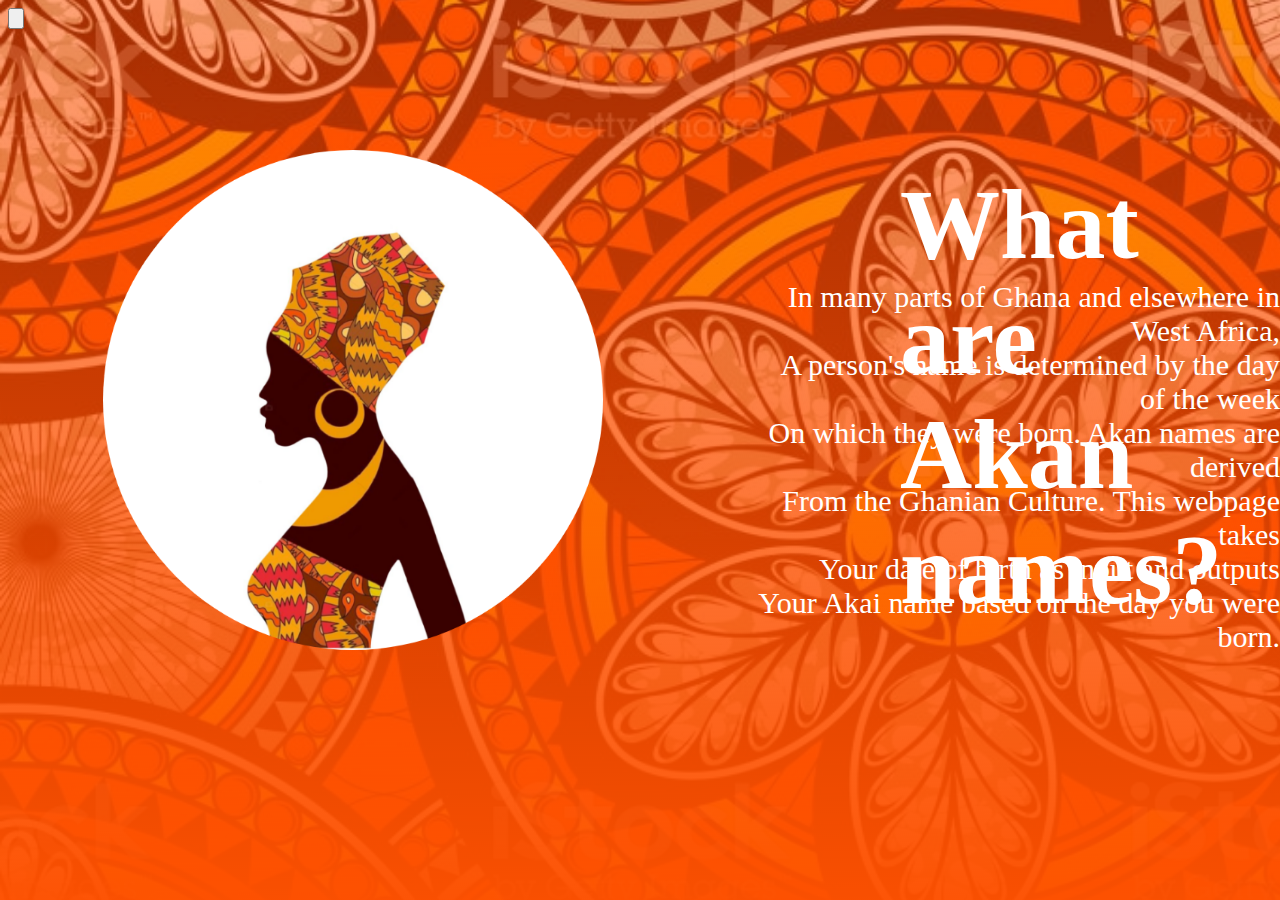
==== index.html @ 2b84c099 "new page added for thr form" ====
<!DOCTYPE html>
<html lang="en">
<head>
    <meta charset="UTF-8">
    <link rel="icon" href="images/kitenge2.png" type="image/x-icon">
    <link rel="stylesheet" href="style.css">
    <title>Akan Generator</title>
</head>
<body class="mainsite" >
    <div class="image1">
        <img src="images/kitenge.png" width="500" height="500">
    </div>
    <div class="text1">
        <h1>What are Akan names?</h1>

    </div>
    <div class="text2">
        <p>
            In many parts of Ghana and elsewhere in West Africa,<br>
            A person's name is determined by the day of the week<br>
            On which they were born. Akan names are derived<br>
            From the Ghanian Culture. This webpage takes<br>
            Your date of birth as input and outputs<br>
            Your Akai name based on the day you were born.<br>
        </p>
    </div>
    <div class="btn1">
        <a href="form.html"><input type="button"></a>
    </div>



</body>
</html>
---- style.css ----
.mainsite{
    background-image: url("images/akan bg.png");
    background-size: 1920px 1080px;
    background-repeat: no-repeat;
    min-height: 100%;
}
.image1{
    position: absolute;
    top: 150px;
    left: 103px;
}
.text1{
    position: absolute;
    top: 100px;
    left: 900px;
    font-family: Onyx;
    font-size: 50px;
    color: white;
}
.text2{
    color: white;
    font-family: "Segoe UI";
    font-size: 30px;
    position: absolute;
    top: 250px;
    left: 755px;
    text-align: right;
}
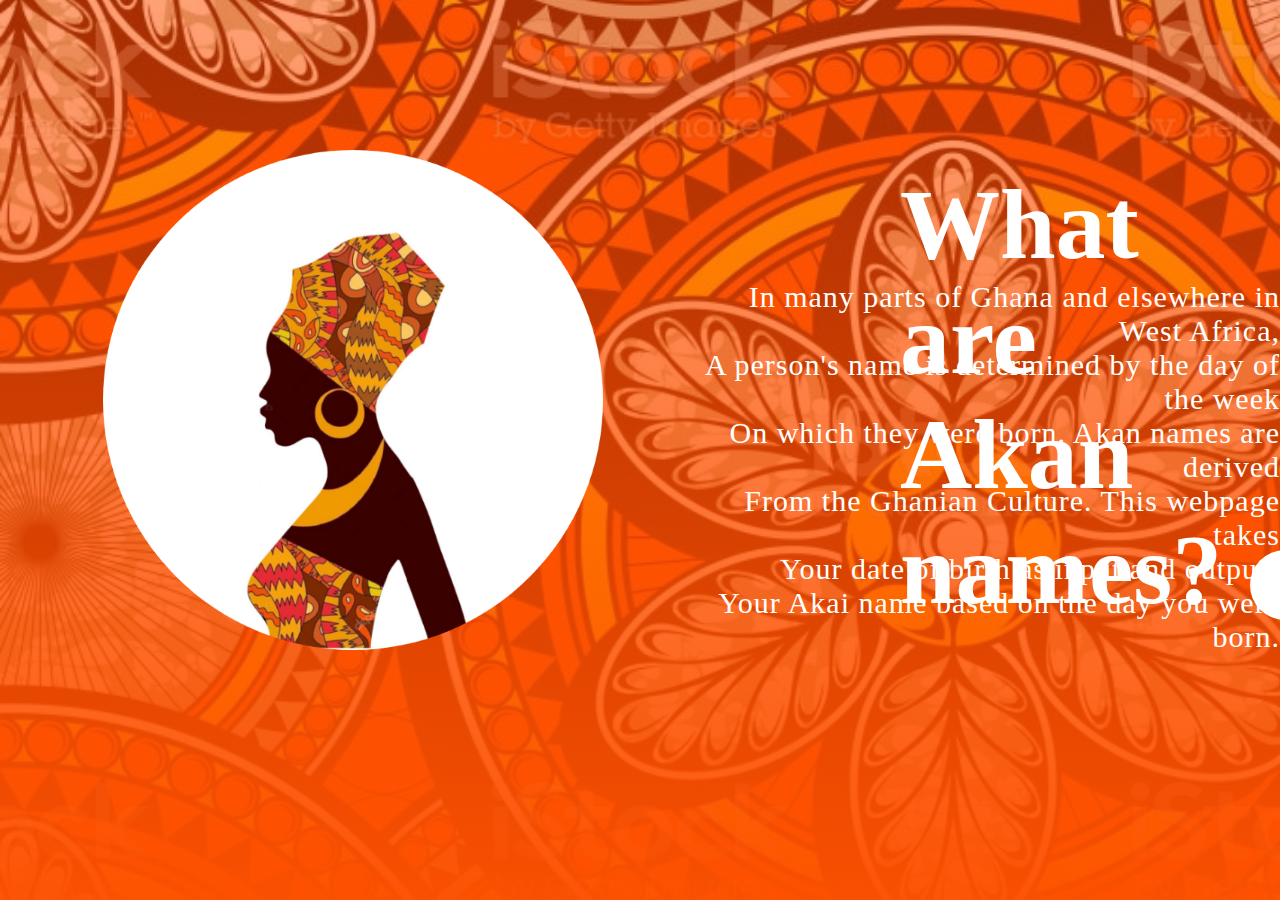
==== commit a3f1f401: "added styling to the elements and also added some background designs to colour match form elements" ====
--- a/index.html
+++ b/index.html
@@ -24,8 +24,8 @@
             Your Akai name based on the day you were born.<br>
         </p>
     </div>
-    <div class="btn1">
-        <a href="form.html"><input type="button"></a>
+    <div class="btn1div">
+        <a href="form.html"><input class="btn1" type="button" value="Try it out"></a>
     </div>
 
 
--- a/style.css
+++ b/style.css
@@ -3,6 +3,8 @@
     background-size: 1920px 1080px;
     background-repeat: no-repeat;
     min-height: 100%;
+    margin:0;
+    padding:0;
 }
 .image1{
     position: absolute;
@@ -22,7 +24,88 @@
     font-family: "Segoe UI";
     font-size: 30px;
     position: absolute;
+    letter-spacing: 1px;
     top: 250px;
-    left: 755px;
+    left: 700px;
     text-align: right;
+}
+.btn1{
+    height: 70px;
+    width: 210px;
+    border-radius: 50px;
+    border: none;
+    background-color: white;
+    color: #FD5101;
+    font-size: 25px;
+    font-weight: bolder;
+    font-family: "Segoe UI";
+    letter-spacing: 1px;
+}
+.btn1div{
+    position: absolute;
+    left: 1250px;
+    top: 550px;
+}
+.divider{
+    background-color: white;
+    height: 50%;
+    width: 100%;
+    position: absolute;
+    top: 50%;
+    opacity: 90%;
+}
+.form1{
+    position: absolute;
+    top: 130px;
+    left: 600px;
+    height: auto;
+    width: 400px;
+    padding-left: 30px;
+    padding-right: 30px;
+    padding-top: 30px;
+    padding-bottom: 40px;
+    background-color: white;
+    color: #FD5101;
+    border-radius: 30px;
+
+}
+input{
+    height: 50px;
+    width: 93%;
+    padding-top: 5px;
+    border-radius: 50px;
+    border-color: #FD5101;
+    border-width: 4px;
+    padding-left: 20px;
+
+}
+select{
+    height: 60px;
+    width: 100%;
+    border-radius: 50px;
+    border-color: #FD5101;
+    border-width: 4px;
+    padding-left: 20px;
+    font-size: 20px;
+}
+
+label{
+    font-size: 25px;
+    font-family: "Segoe UI";
+}
+.date{
+    font-size: 20px;
+}
+.year{
+    font-size: 20px;
+}
+.btn2{
+    height: 60px;
+    width: 100%;
+    border: none;
+    color: white;
+    font-family: "Segoe UI";
+    font-size: 22px;
+    padding-bottom: 5px;
+    background-color: #FD5101;
 }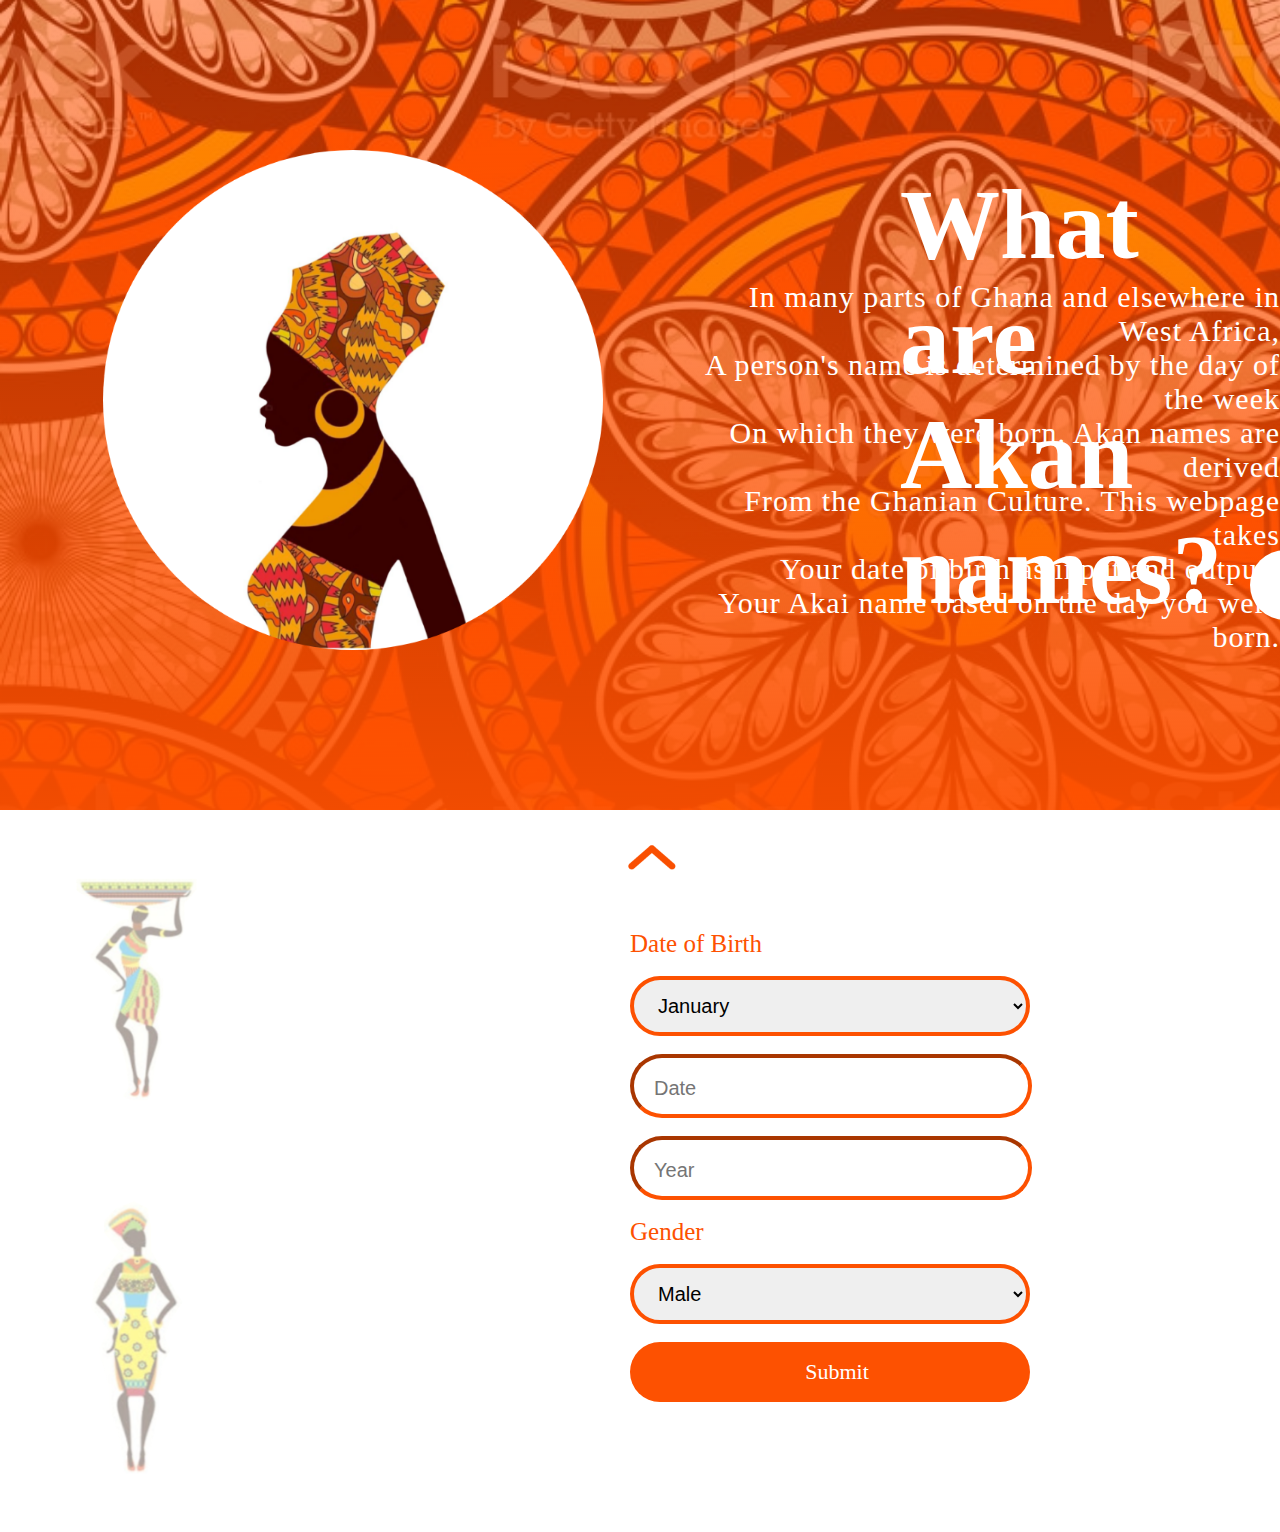
==== commit 5a14b26f: "putting the form in the same page as the index file instead of having 2 pages. also adding some beau" ====
--- a/index.html
+++ b/index.html
@@ -6,7 +6,7 @@
     <link rel="stylesheet" href="style.css">
     <title>Akan Generator</title>
 </head>
-<body class="mainsite" >
+<body class="mainsite" id="top" >
     <div class="image1">
         <img src="images/kitenge.png" width="500" height="500">
     </div>
@@ -15,7 +15,7 @@
 
     </div>
     <div class="text2">
-        <p>
+        <p style="text-shadow: #E4E4E4">
             In many parts of Ghana and elsewhere in West Africa,<br>
             A person's name is determined by the day of the week<br>
             On which they were born. Akan names are derived<br>
@@ -25,9 +25,47 @@
         </p>
     </div>
     <div class="btn1div">
-        <a href="form.html"><input class="btn1" type="button" value="Try it out"></a>
+        <a href="#form"><input class="btn1" type="button" value="Try it out"></a>
     </div>
 
+    <div class="divider2">
+        <img src="images/bkg5.png" width="1646" height="718">
+    </div>
+
+    <div class="buttontop">
+        <a href="#top"><input type="button" class="btn4"></a>
+    </div>
+
+    <div class="form3" id="form">
+        <form>
+            <label class="formlabel" >Date of Birth</label><br><br>
+            <select name="month" required>
+                <option value="1">January</option>
+                <option value="2">February</option>
+                <option value="3">March</option>
+                <option value="4">April</option>
+                <option value="5">May</option>
+                <option value="6">June</option>
+                <option value="7">July</option>
+                <option value="8">August</option>
+                <option value="9">September</option>
+                <option value="10">October</option>
+                <option value="11">November</option>
+                <option value="12">December</option>
+            </select><br><br>
+            <input type="number" class="date" minlength="1" maxlength="2" required placeholder="Date"><br><br>
+            <input type="number" class="year" minlength="4" maxlength="4" required placeholder="Year"><br><br>
+
+            <label class="formlabel">Gender</label><br><br>
+
+            <select name="gender" required>
+                <option value="1">Male</option>
+                <option value="2">Female</option>
+
+            </select><br><br>
+            <a href="index.html"><input class="btn2" type="button"  value="Submit"></a>
+        </form><br><br><br>
+    </div>
 
 
 </body>
--- a/style.css
+++ b/style.css
@@ -5,6 +5,9 @@
     min-height: 100%;
     margin:0;
     padding:0;
+}
+h1{
+    text-shadow: #E4E4E4;
 }
 .image1{
     position: absolute;
@@ -108,4 +111,51 @@
     font-size: 22px;
     padding-bottom: 5px;
     background-color: #FD5101;
-}+}
+
+.form3{
+    position: absolute;
+    top: 900px;
+    left: 600px;
+    height: auto;
+    width: 400px;
+    padding-left: 30px;
+    padding-right: 30px;
+    padding-top: 30px;
+    padding-bottom: 40px;
+    background-color: white;
+    color: #FD5101;
+    border-radius: 30px;
+
+}
+
+.divider2{
+    background-color: white;
+    height: 50%;
+    width: 100%;
+    position: absolute;
+    top: 90%;
+    opacity: 100%;
+}
+
+html{
+    scroll-behavior: smooth;
+}
+
+.btn4{
+    background-image: url("images/icontop.png");
+    width: 75px;
+    height: 41px;
+    background-position: center;
+    background-repeat: no-repeat;
+    background-color: white;
+    border: none;
+    padding-left: 2px;
+    padding-right: 2px;
+    padding-top: 2px;
+    padding-bottom: 2px;
+    position: absolute;
+    left: 48%;
+    top: 93%;
+
+}
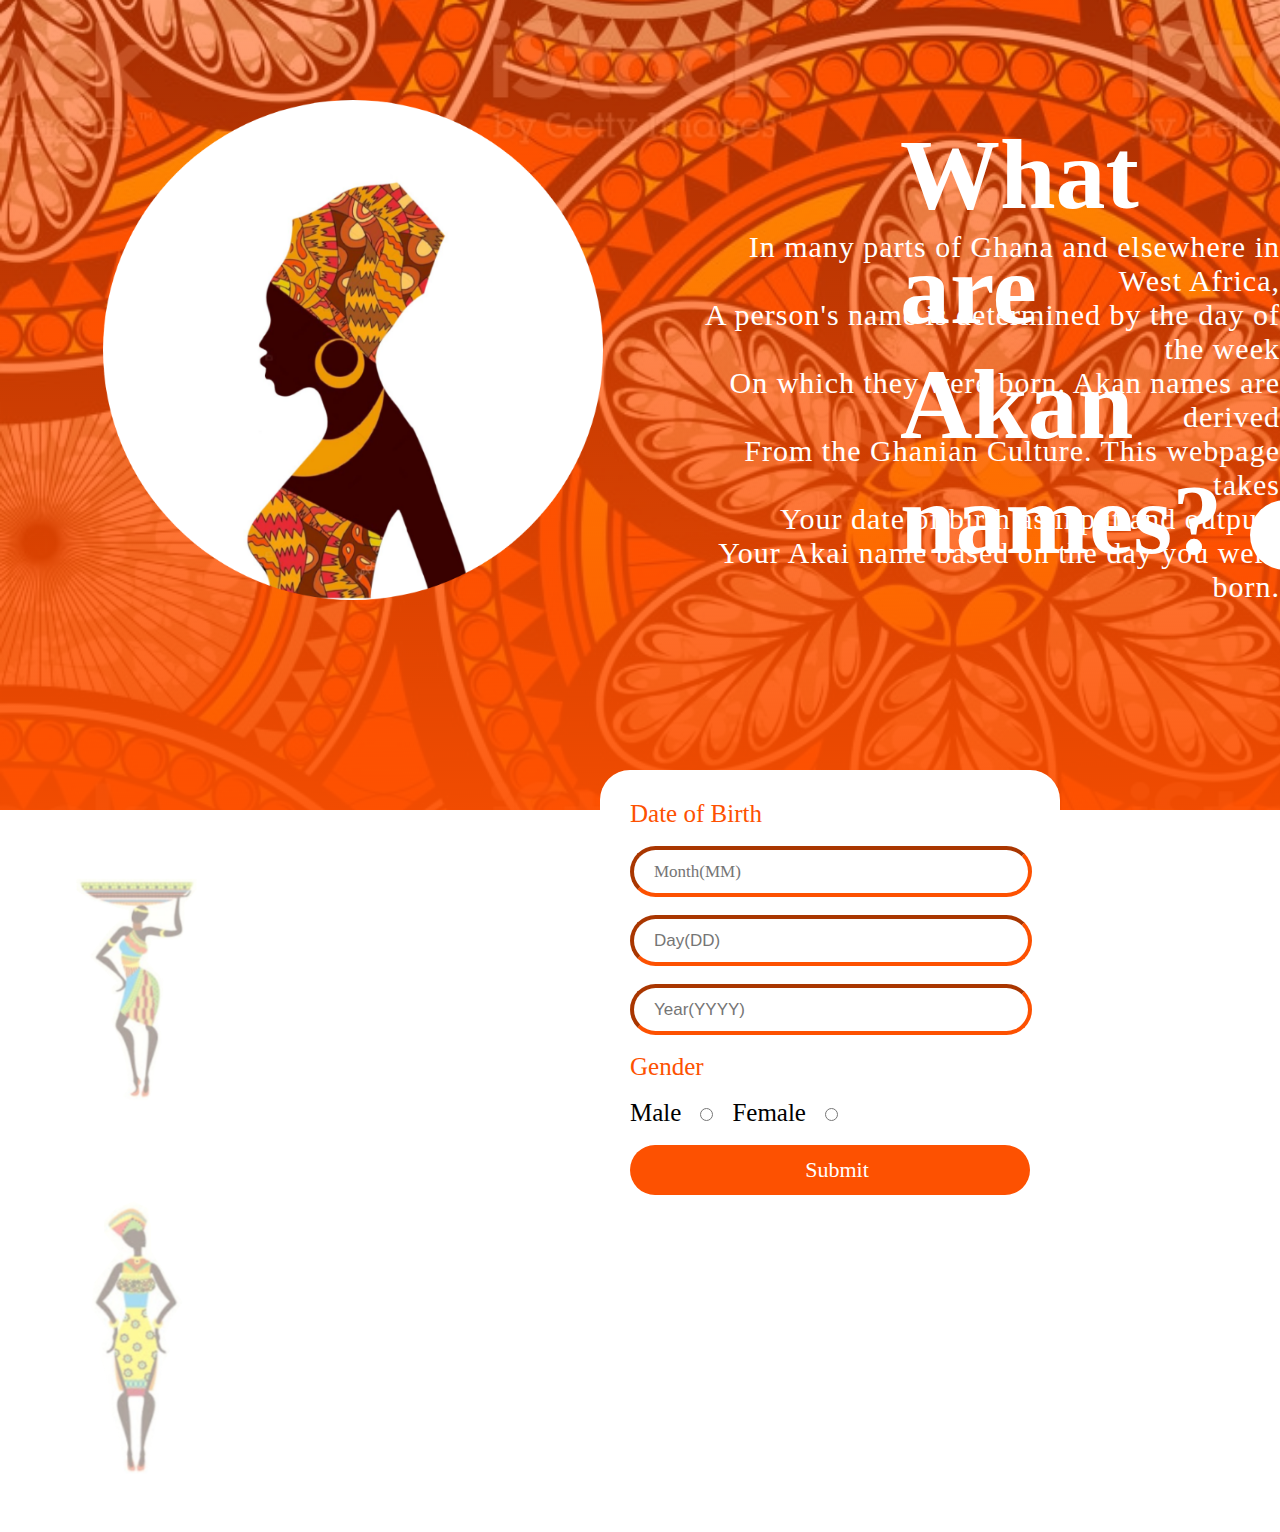
==== commit 1b532f8c: "fixed the date script to help determine if a year was a leap year or not. also fixed the code for ve" ====
--- a/index.html
+++ b/index.html
@@ -37,36 +37,30 @@
     </div>
 
     <div class="form3" id="form">
-        <form>
+        <form onsubmit="return getAkanName()">
             <label class="formlabel" >Date of Birth</label><br><br>
-            <select name="month" required>
-                <option value="1">January</option>
-                <option value="2">February</option>
-                <option value="3">March</option>
-                <option value="4">April</option>
-                <option value="5">May</option>
-                <option value="6">June</option>
-                <option value="7">July</option>
-                <option value="8">August</option>
-                <option value="9">September</option>
-                <option value="10">October</option>
-                <option value="11">November</option>
-                <option value="12">December</option>
-            </select><br><br>
-            <input type="number" class="date" minlength="1" maxlength="2" required placeholder="Date"><br><br>
-            <input type="number" class="year" minlength="4" maxlength="4" required placeholder="Year"><br><br>
+            <input id="varMonth" name="userMonth" type="number" class="month" minlength="1" maxlength="2" required placeholder="Month(MM)"><br><br>
+            <input id="varDate" name="userDate" type="number" class="date" minlength="1" maxlength="2" required placeholder="Day(DD)"><br><br>
+            <input id="varYear" name="userYear" type="number" class="year" minlength="4" maxlength="4" required placeholder="Year(YYYY)"><br><br>
 
-            <label class="formlabel">Gender</label><br><br>
+            <label class="formlabel2">Gender</label><br><br>
+             <b style="padding-right: 10px">Male</b>
+                <input id="varMale" type="radio" name="gender" value="male" required>&nbsp;&nbsp;&nbsp;
+            <b style="padding-right: 10px"> Female</b>
+                <input id="varFemale" type="radio" name="gender" value="female" required>
+            </label><br><br>
 
-            <select name="gender" required>
-                <option value="1">Male</option>
-                <option value="2">Female</option>
+            <input id="get-name" class="btn2" type="submit"  value="Submit">
 
-            </select><br><br>
-            <a href="index.html"><input class="btn2" type="button"  value="Submit"></a>
-        </form><br><br><br>
+        </form>
+<!--
+        <h4 id = display-name><strong style="font-family: 'Segoe UI'; font-weight: normal; font-size: 25px">Results:</strong></h4>
+-->
+        <p id="result"></p>
+
     </div>
 
+    <script src="script/script.js" ></script>
 
 </body>
 </html>--- a/style.css
+++ b/style.css
@@ -11,12 +11,12 @@
 }
 .image1{
     position: absolute;
-    top: 150px;
+    top: 100px;
     left: 103px;
 }
 .text1{
     position: absolute;
-    top: 100px;
+    top: 50px;
     left: 900px;
     font-family: Onyx;
     font-size: 50px;
@@ -28,7 +28,7 @@
     font-size: 30px;
     position: absolute;
     letter-spacing: 1px;
-    top: 250px;
+    top: 200px;
     left: 700px;
     text-align: right;
 }
@@ -38,6 +38,7 @@
     border-radius: 50px;
     border: none;
     background-color: white;
+    padding-bottom: 10px;
     color: #FD5101;
     font-size: 25px;
     font-weight: bolder;
@@ -47,7 +48,7 @@
 .btn1div{
     position: absolute;
     left: 1250px;
-    top: 550px;
+    top: 500px;
 }
 .divider{
     background-color: white;
@@ -72,38 +73,66 @@
     border-radius: 30px;
 
 }
-input{
+input1{
+    height: 40px;
+    width: 93%;
+    padding-top: 5px;
+    border-radius: 50px;
+    border-color: #FD5101;
+    border-width: 4px;
+    padding-left: 20px;
+
+}
+
+select{
     height: 50px;
-    width: 93%;
-    padding-top: 5px;
-    border-radius: 50px;
-    border-color: #FD5101;
-    border-width: 4px;
-    padding-left: 20px;
-
-}
-select{
-    height: 60px;
-    width: 100%;
-    border-radius: 50px;
-    border-color: #FD5101;
-    border-width: 4px;
-    padding-left: 20px;
-    font-size: 20px;
+    width: 100%;
+    border-radius: 50px;
+    border-color: #FD5101;
+    border-width: 4px;
+    padding-left: 20px;
+    font-size: 17px;
 }
 
 label{
     font-size: 25px;
     font-family: "Segoe UI";
+
 }
 .date{
-    font-size: 20px;
+    font-size: 17px;
+    height: 40px;
+    width: 93%;
+    padding-top: 2px;
+    border-radius: 50px;
+    border-color: #FD5101;
+    border-width: 4px;
+    padding-left: 20px;
+
 }
 .year{
-    font-size: 20px;
+    font-size: 17px;
+    height: 40px;
+    width: 93%;
+    padding-top: 2px;
+    border-radius: 50px;
+    border-color: #FD5101;
+    border-width: 4px;
+    padding-left: 20px;
+}
+.month{
+    font-size: 17px;
+    font-family: "Segoe UI";
+    height: 40px;
+    width: 93%;
+    padding-top: 2px;
+    border-radius: 50px;
+    border-color: #FD5101;
+    border-width: 4px;
+    padding-left: 20px;
 }
 .btn2{
-    height: 60px;
+    height: 50px;
     width: 100%;
     border: none;
     color: white;
@@ -111,11 +140,14 @@
     font-size: 22px;
     padding-bottom: 5px;
     background-color: #FD5101;
+    padding-top: 5px;
+    border-radius: 50px;
+    padding-left: 20px;
 }
 
 .form3{
     position: absolute;
-    top: 900px;
+    top: 770px;
     left: 600px;
     height: auto;
     width: 400px;
@@ -159,3 +191,12 @@
     top: 93%;
 
 }
+b{
+    font-size: 25px;
+    font-family: "Segoe UI";
+    font-weight: normal;
+    color: black;
+}
+
+
+
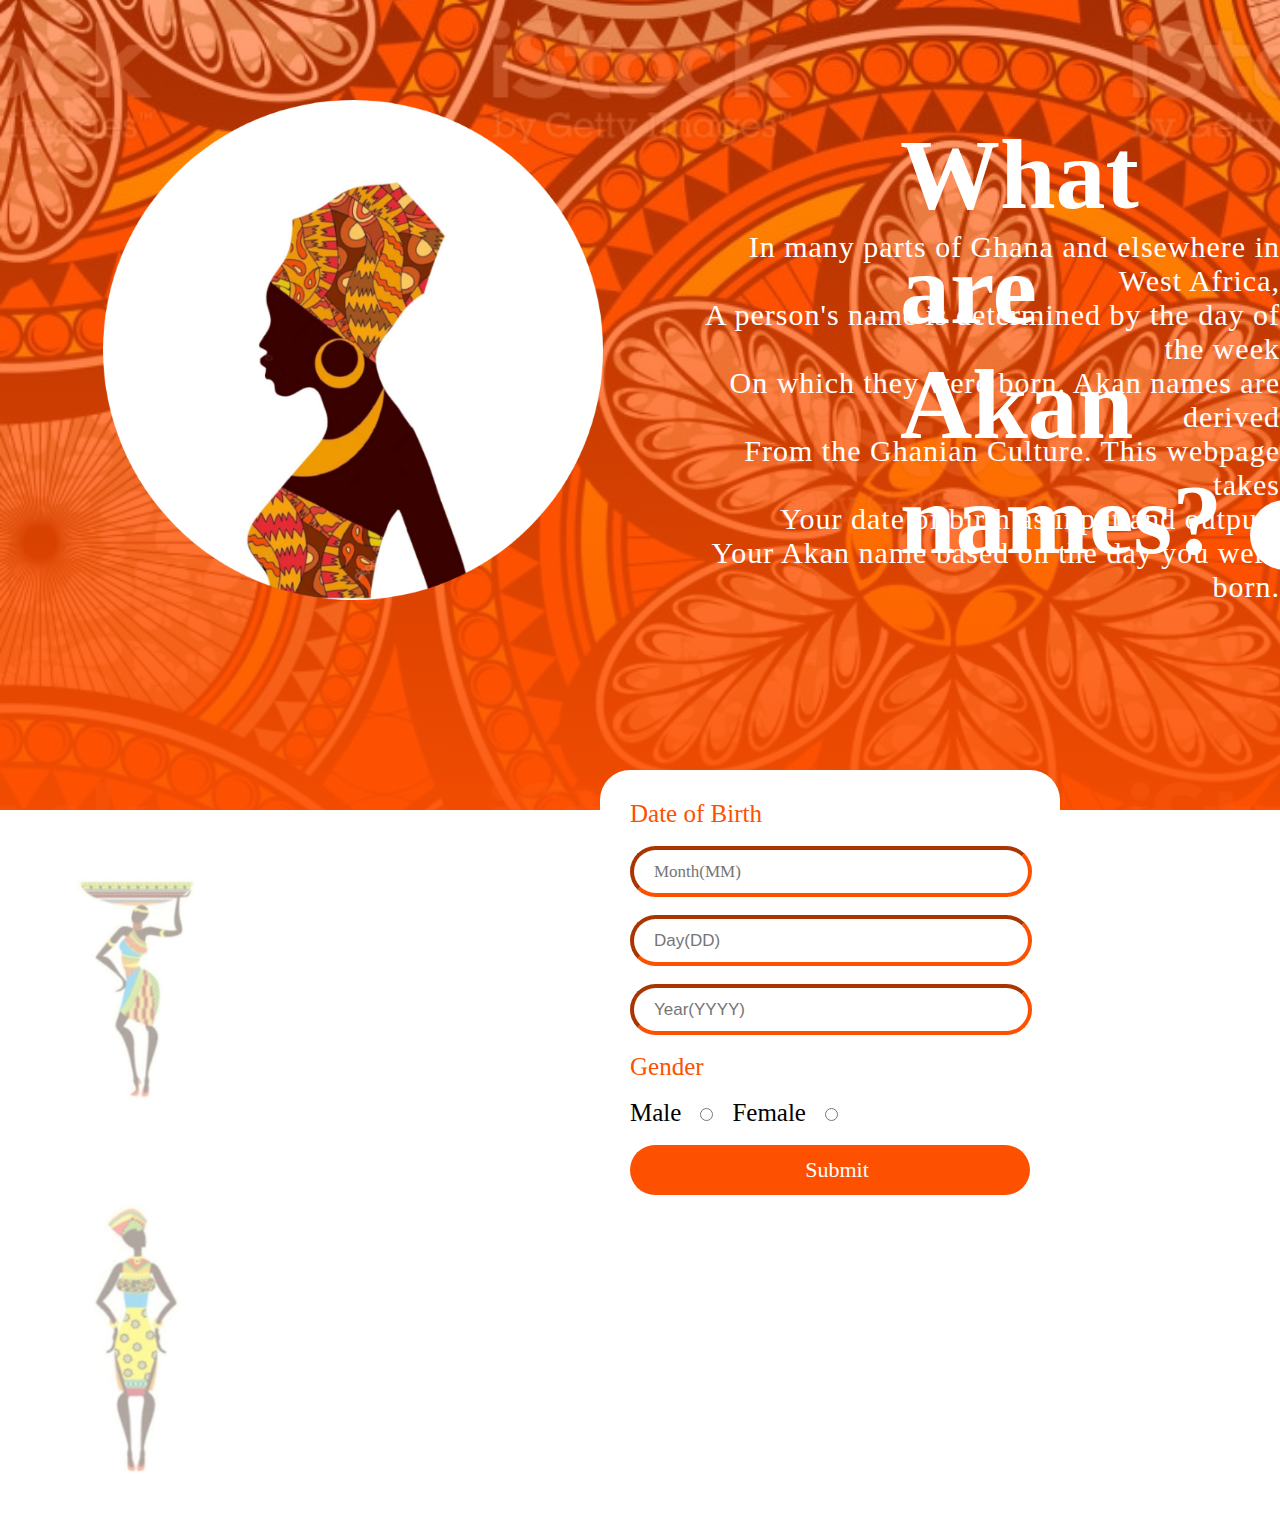
==== commit 39873f25: "spelling erro corrected" ====
--- a/index.html
+++ b/index.html
@@ -21,7 +21,7 @@
             On which they were born. Akan names are derived<br>
             From the Ghanian Culture. This webpage takes<br>
             Your date of birth as input and outputs<br>
-            Your Akai name based on the day you were born.<br>
+            Your Akan name based on the day you were born.<br>
         </p>
     </div>
     <div class="btn1div">
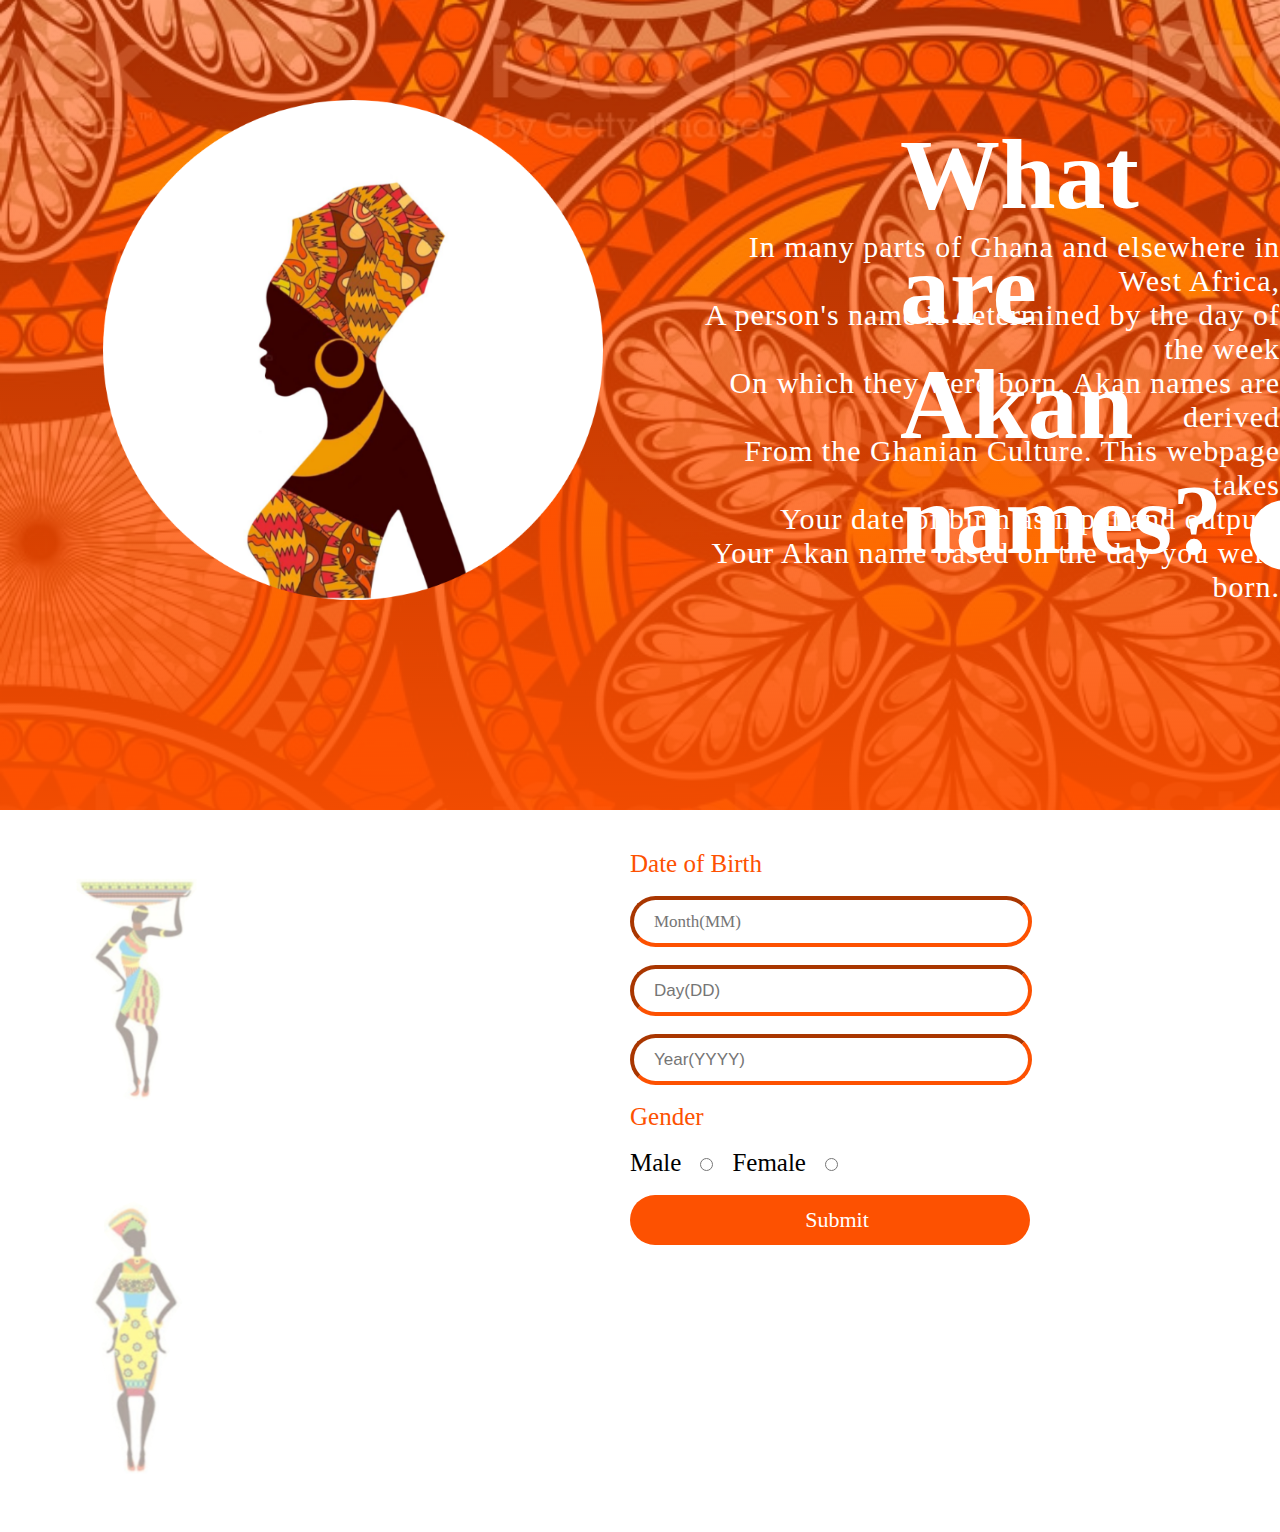
==== commit a9b060c5: "rectified some overlappiing elements on the css file" ====
--- a/index.html
+++ b/index.html
@@ -53,9 +53,7 @@
             <input id="get-name" class="btn2" type="submit"  value="Submit">
 
         </form>
-<!--
-        <h4 id = display-name><strong style="font-family: 'Segoe UI'; font-weight: normal; font-size: 25px">Results:</strong></h4>
--->
+
         <p id="result"></p>
 
     </div>
--- a/style.css
+++ b/style.css
@@ -147,7 +147,7 @@
 
 .form3{
     position: absolute;
-    top: 770px;
+    top: 820px;
     left: 600px;
     height: auto;
     width: 400px;
@@ -182,12 +182,8 @@
     background-repeat: no-repeat;
     background-color: white;
     border: none;
-    padding-left: 2px;
-    padding-right: 2px;
-    padding-top: 2px;
-    padding-bottom: 2px;
     position: absolute;
-    left: 48%;
+    left: 47%;
     top: 93%;
 
 }
